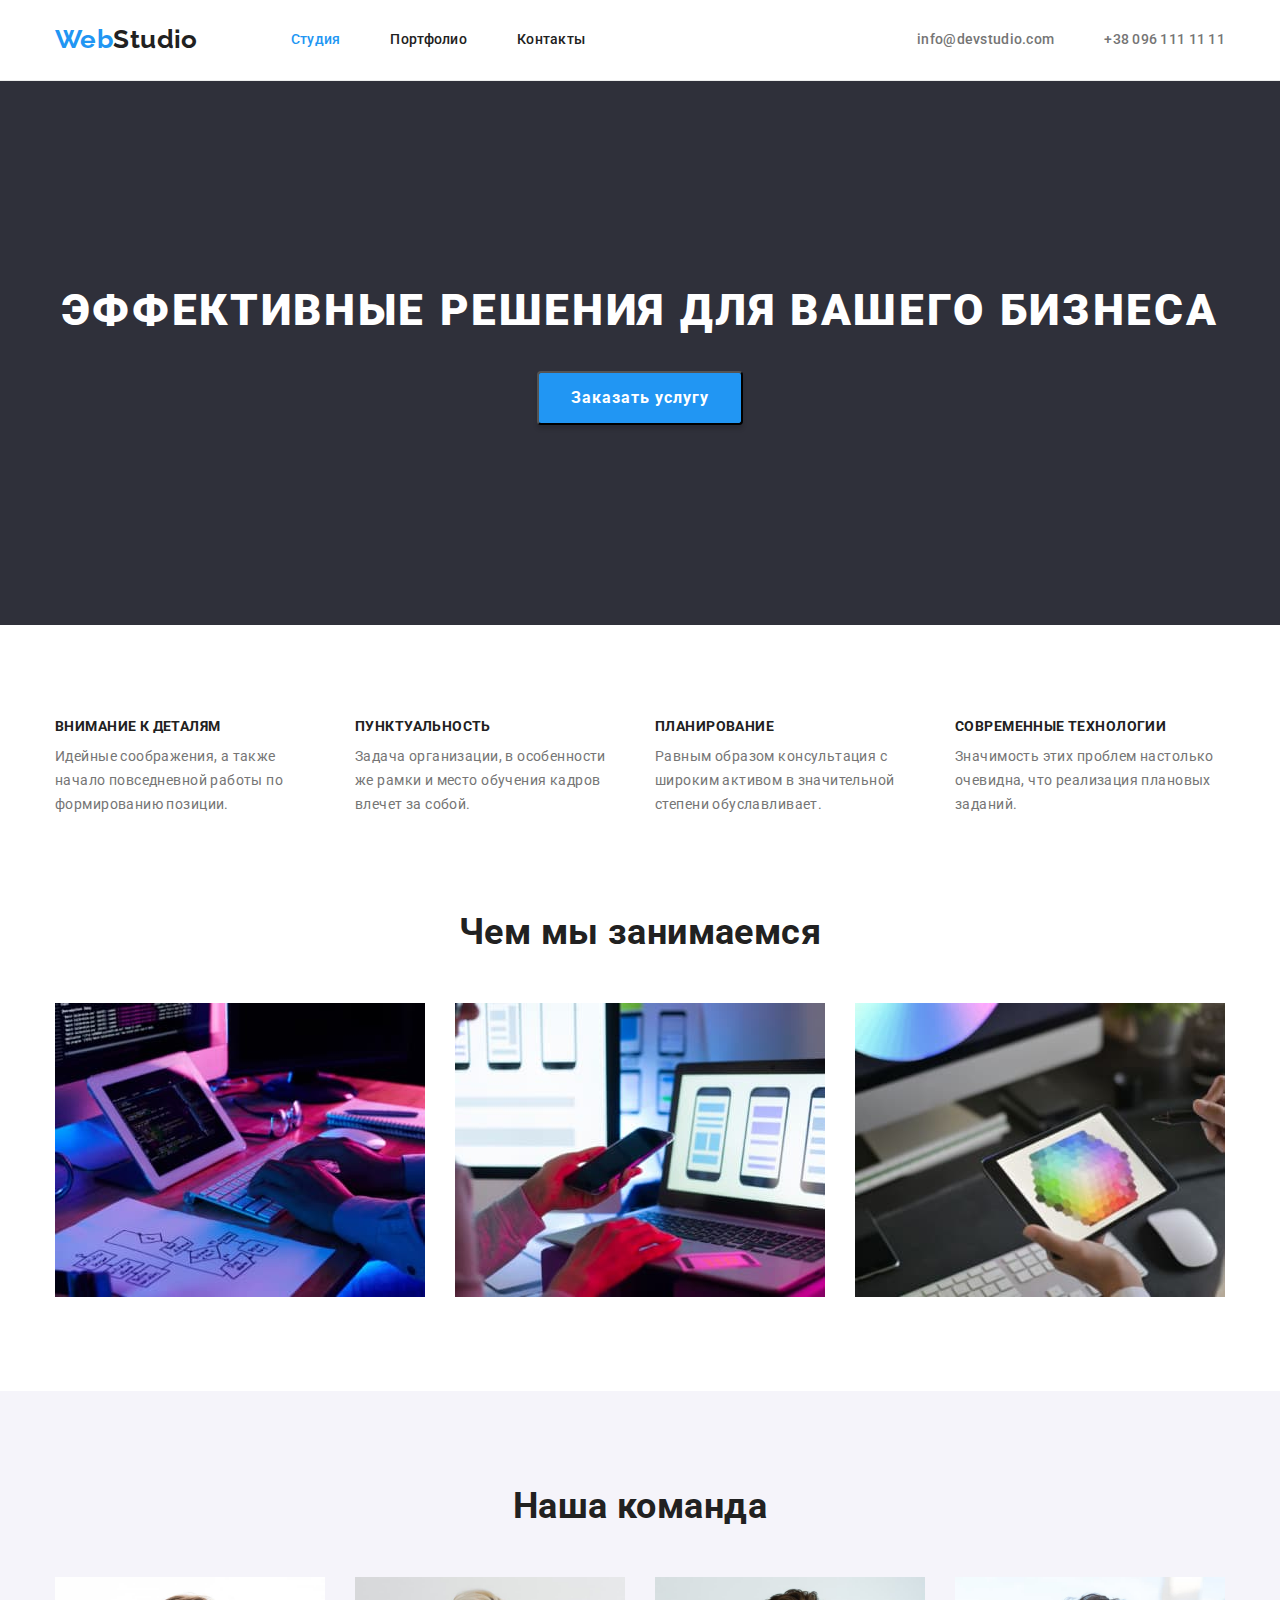
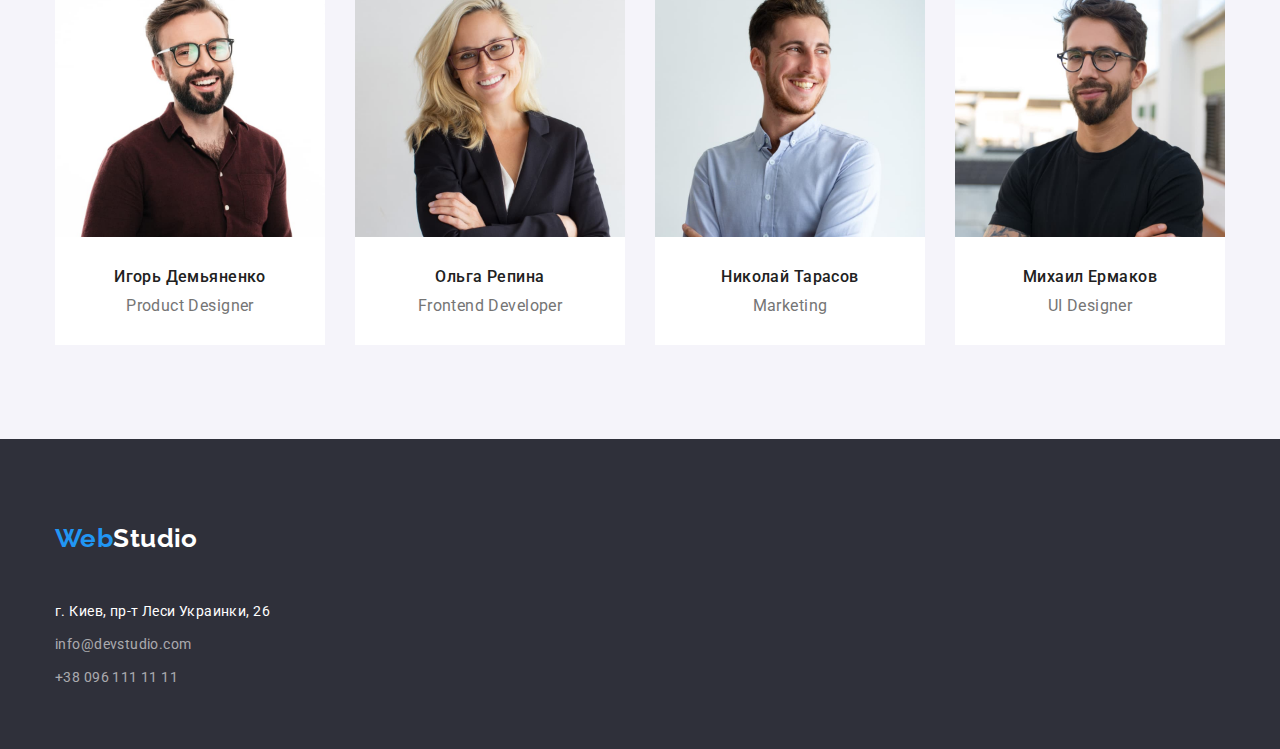
==== index.html @ 86b3f027 "add geometry" ====
<!DOCTYPE html>
<html lang="ru">
  <head>
    <meta charset="UTF-8" />
    <meta http-equiv="X-UA-Compatible" content="IE=edge" />
    <meta name="viewport" content="width=device-width, initial-scale=1.0" />
    <title>Document</title>
    <link rel="preconnect" href="https://fonts.googleapis.com" />
    <link rel="preconnect" href="https://fonts.gstatic.com" crossorigin />
    <link
      href="https://fonts.googleapis.com/css2?family=Raleway:wght@700&family=Roboto:wght@400;500;700;900&display=swap"
      rel="stylesheet"
    />
    <link
      rel="stylesheet"
      href="https://cdnjs.cloudflare.com/ajax/libs/modern-normalize/1.1.0/modern-normalize.min.css"
    />
    <link rel="stylesheet" href="./css/style.css" />
  </head>
  <body>
    <!-- Шапка сайта -->
    <header class="page-header">
      <div class="main-nav container">
        <nav class="main-nav">
          <a href="./index.html" lang="en" class="logo">
            <span class="logo-accent">Web</span>Studio</a
          >
          <ul class="site-nav list">
            <li class="item"><a href="" class="site-nav-link current">Студия</a></li>
            <li class="item"><a href="./portfolio.html" class="site-nav-link">Портфолио</a></li>
            <li class="item"><a href="" class="site-nav-link">Контакты</a></li>
          </ul>
        </nav>

        <ul class="main-contact list">
          <li class="item">
            <a href="mailto:info@devstudio.com" class="main-contact-link">info@devstudio.com</a>
          </li>
          <li class="item">
            <a href="tel:+380961111111" class="main-contact-link">+38 096 111 11 11</a>
          </li>
        </ul>
      </div>
    </header>
    <main>
      <!-- Секция герой -->
      <section class="hero">
        <div class="container">
          <h1 class="hero-title">ЭФФЕКТИВНЫЕ РЕШЕНИЯ ДЛЯ ВАШЕГО БИЗНЕСА</h1>
          <button type="button" class="hero-button">Заказать услугу</button>
        </div>
      </section>
      <!-- Качества команды -->
      <section class="quality-section section">
        <div class="container">
          <h2 class="section-title" hidden>Качества команды</h2>
          <ul class="quality-list quality-box list">
            <li class="quality-item">
              <h3 class="quality-list-title">ВНИМАНИЕ К ДЕТАЛЯМ</h3>
              <p class="qulity-list-text">
                Идейные соображения, а также начало повседневной работы по формированию позиции.
              </p>
            </li>
            <li class="quality-item">
              <h3 class="quality-list-title">ПУНКТУАЛЬНОСТЬ</h3>
              <p class="qulity-list-text">
                Задача организации, в особенности же рамки и место обучения кадров влечет за собой.
              </p>
            </li>
            <li class="quality-item">
              <h3 class="quality-list-title">ПЛАНИРОВАНИЕ</h3>
              <p class="qulity-list-text">
                Равным образом консультация с широким активом в значительной степени обуславливает.
              </p>
            </li>
            <li class="quality-item">
              <h3 class="quality-list-title">СОВРЕМЕННЫЕ ТЕХНОЛОГИИ</h3>
              <p class="qulity-list-text">
                Значимость этих проблем настолько очевидна, что реализация плановых заданий.
              </p>
            </li>
          </ul>
        </div>
      </section>
      <!-- Чем мы занимаемся -->
      <section class="working-section">
        <div class="container">
          <h2 class="section-title">Чем мы занимаемся</h2>
          <ul class="working-list list">
            <li class="working-item">
              <img src="./images/development.jpg" alt="верстка" width="370" height="294" />
            </li>
            <li class="working-item">
              <img src="./images/design.jpg" alt="дизайн" width="370" height="294" />
            </li>
            <li class="working-item">
              <img
                src="./images/colorpalette.jpg"
                alt="внешнее оформление"
                width="370"
                height="294"
              />
            </li>
          </ul>
        </div>
      </section>
      <!-- Наша команда -->
      <section class="team-section section">
        <div class="container">
          <h2 class="section-title">Наша команда</h2>
          <ul class="team-list list">
            <li class="team-list-item">
              <img src="./images/igor.jpg" alt="Член команды Игорь Демьяненко" width="270" />
              <h3 class="team-list-name">Игорь Демьяненко</h3>
              <p class="team-list-position" lang="en">Product Designer</p>
            </li>
            <li class="team-list-item">
              <img src="./images/olga.jpg" alt="Член команды Ольга Репина" width="270" />
              <h3 class="team-list-name">Ольга Репина</h3>
              <p class="team-list-position" lang="en">Frontend Developer</p>
            </li>
            <li class="team-list-item">
              <img src="./images/nicolas.jpg" alt="Член команды Николай Тарасов" width="270" />
              <h3 class="team-list-name">Николай Тарасов</h3>
              <p class="team-list-position" lang="en">Marketing</p>
            </li>
            <li class="team-list-item">
              <img src="./images/misha.jpg" alt="Член команды Михаил Ермаков" width="270" />
              <h3 class="team-list-name">Михаил Ермаков</h3>
              <p class="team-list-position" lang="en">UI Designer</p>
            </li>
          </ul>
        </div>
      </section>
    </main>

    <!-- Подвал сайта -->
    <footer class="footer">
      <div class="container">
        <a href="./index.html" lang="en" class="logo">
          <span class="logo-accent">Web</span>Studio</a
        >
        <address>
          <ul class="address list">
            <li class="address-item">
              <a
                class="address-link"
                href="https://goo.gl/maps/cTay3ysUZgRBHp5K7"
                target="_blank"
                rel="noopener noreferrer"
                >г. Киев, пр-т Леси Украинки, 26</a
              >
            </li>
            <li class="address-item">
              <a class="address-link" href="mailto:info@devstudio.com">info@devstudio.com</a>
            </li>
            <li class="address-item">
              <a class="address-link" href="tel:+380961111111">+38 096 111 11 11</a>
            </li>
          </ul>
        </address>
      </div>
    </footer>
  </body>
</html>
---- css/style.css ----
:root {
  --primary-text-color: #212121;
  --secondary-text-color: #757575;
  --accent-color: #2196f3;
  --white-color: #ffffff;
  --footer-contacts-color: rgba(255, 255, 255, 0.6);
  --background-dark-color: #2f303a;
  --background-grey-color: #f5f4fa;
  --background-light-color: #e5e5e5;
}

body {
  font-family: Roboto, sans-serif;
  color: var(--primary-text-color);
  letter-spacing: 0.03em;
  font-size: 14px;
}

button {
  font-family: inherit;
}

img {
  display: block;
}

.list {
  padding: 0;
  margin: 0;
  list-style: none;
}

.section {
  padding: 94px 0;
}

.section-title {
  margin-bottom: 50px;
  margin-top: 0;

  font-weight: 700;
  font-size: 36px;
  line-height: 1.17;
  text-align: center;
}

.container {
  margin-left: auto;
  margin-right: auto;
  padding-left: 15px;
  padding-right: 15px;
  width: 1200px;
}

/* Header */
.page-header {
  border-bottom: 1px solid #ececec;
}

.main-nav {
  display: flex;
  align-items: center;
}

.logo {
  display: block;
  padding-top: 24px;
  padding-bottom: 25px;

  color: var(--primary-text-color);
  font-family: Raleway, sans-serif;
  font-weight: 700;
  font-size: 26px;
  line-height: 1.19;
  text-decoration: none;
}

.logo-accent {
  color: var(--accent-color);
}

.site-nav {
  display: flex;
  margin-left: 93px;
}

.site-nav .item:not(:last-child) {
  margin-right: 50px;
}

.site-nav-link {
  display: block;
  padding-top: 32px;
  padding-bottom: 32px;

  color: var(--primary-text-color);
  font-weight: 500;
  line-height: 1.14;
  letter-spacing: 0.02em;
  text-decoration: none;
}

.site-nav-link:hover,
.site-nav-link:focus {
  color: var(--accent-color);
}

.site-nav-link.current {
  color: var(--accent-color);
}

.main-contact {
  margin-left: auto;
  display: flex;
}

.main-contact .item + .item {
  margin-left: 50px;
}

.main-contact-link {
  display: block;
  padding-top: 32px;
  padding-bottom: 32px;

  color: var(--secondary-text-color);
  font-weight: 500;
  line-height: 1.14;
  letter-spacing: 0.02em;
  text-decoration: none;
}

.main-contact-link:hover,
.main-contact-link:focus {
  color: var(--accent-color);
}

/* Hero section */

.hero {
  padding: 200px 0;

  background-color: var(--background-dark-color);
  text-align: center;
}

.hero-title {
  margin-top: 0;
  margin-bottom: 30px;

  color: var(--white-color);
  font-weight: 900;
  font-size: 44px;
  line-height: 1.36;
  letter-spacing: 0.06em;
}

.hero-button {
  padding: 10px 32px;
  border-radius: 4px;
  box-shadow: 0px 4px 4px rgba(0, 0, 0, 0.15);

  color: var(--white-color);
  background-color: var(--accent-color);
  font-weight: 700;
  font-size: 16px;
  line-height: 1.88;
  text-align: center;
  letter-spacing: 0.06em;

  cursor: pointer;
}

/* Секция "качества команды" */

.quality-box {
  display: flex;
}

.quality-item {
  width: 270px;

  margin-left: 30px;
}

.quality-item:first-child {
  margin-left: 0;
}

.quality-list-title {
  margin-top: 0;
  margin-bottom: 10px;

  font-weight: 700;
  font-size: 14px;
  line-height: 1.14;
}

.qulity-list-text {
  margin-top: 0;
  margin-bottom: 0;

  color: var(--secondary-text-color);

  line-height: 1.71;
}

/* Секция "чем занимаемся" */

.working-section {
  padding-top: 0;
  padding-bottom: 94px;
}

.working-list {
  display: flex;
}

.working-item {
  width: 370px;
  margin-left: 30px;
}

.working-item:first-child {
  margin-left: 0;
}

/* Секция Наша команда */

.team-section {
  background-color: var(--background-grey-color);
}

.team-list {
  display: flex;
}

.team-list-item {
  background-color: var(--white-color);

  margin-left: 30px;
  width: 270px;
}

.team-list-item:first-child {
  margin-left: 0;
}

.team-list-name {
  margin-top: 30px;
  margin-bottom: 10px;

  font-weight: 500;
  font-size: 16px;
  line-height: 1.19;
  text-align: center;
}

.team-list-position {
  margin-top: 0;
  margin-bottom: 30px;

  color: var(--secondary-text-color);
  font-size: 16px;
  line-height: 1.19;
  text-align: center;
}

/* Футер */

.footer {
  padding: 60px 0;

  background-color: var(--background-dark-color);
}

.footer .logo {
  display: block;
  margin-bottom: 20px;

  color: var(--white-color);
}

.address-item {
  margin-bottom: 9px;
}

.address-item:last-child {
  margin-bottom: 0;
}

.address-link {
  color: var(--footer-contacts-color);

  line-height: 1.72;
  text-decoration: none;
  font-style: normal;
}

.address-link[target='_blank'] {
  color: var(--white-color);
}

.address-link:hover,
.address-link:focus {
  color: var(--accent-color);
}

/* Страница Портфолио */

/* Список проектов */

.filter {
  display: flex;
  justify-content: center;
  margin-bottom: 50px;
}

.filter-item {
  margin-left: 8px;
}
.filter-item:first-child {
  margin-left: 0;
}

.filter .button {
  background-color: var(--background-grey-color);
  color: var(--primary-text-color);
  font-weight: 500;
  font-size: 16px;
  line-height: 1.63;

  padding: 6px 22px;
  border-radius: 4px;

  cursor: pointer;
}

.filter .button:hover,
.filter .button:focus {
  background-color: var(--accent-color);
  color: var(--white-color);
}

.button.current {
  background-color: var(--accent-color);
  color: var(--white-color);
}

.projects {
  display: flex;
  flex-wrap: wrap;
}

.projects-item {
  width: 370px;
  margin-right: 30px;
  margin-bottom: 30px;
}

.projects-item:nth-child(3n) {
  margin-right: 0;
}

.projects-item:nth-last-child(-n + 3) {
  margin-bottom: 0;
}

.projects-title {
  color: var(--primary-text-color);
  font-weight: 700;
  font-size: 18px;
  line-height: 2;
  letter-spacing: 0.06em;

  margin-top: 0px;
  margin-bottom: 4px;
}

.card-description {
  border: 1px solid #eeeeee;

  padding: 20px 24px;
}

.projects-type {
  color: var(--secondary-text-color);
  font-size: 16px;
  line-height: 1.88;

  margin-top: 0;
  margin-bottom: 0;
}

.projects .link {
  text-decoration: none;
}
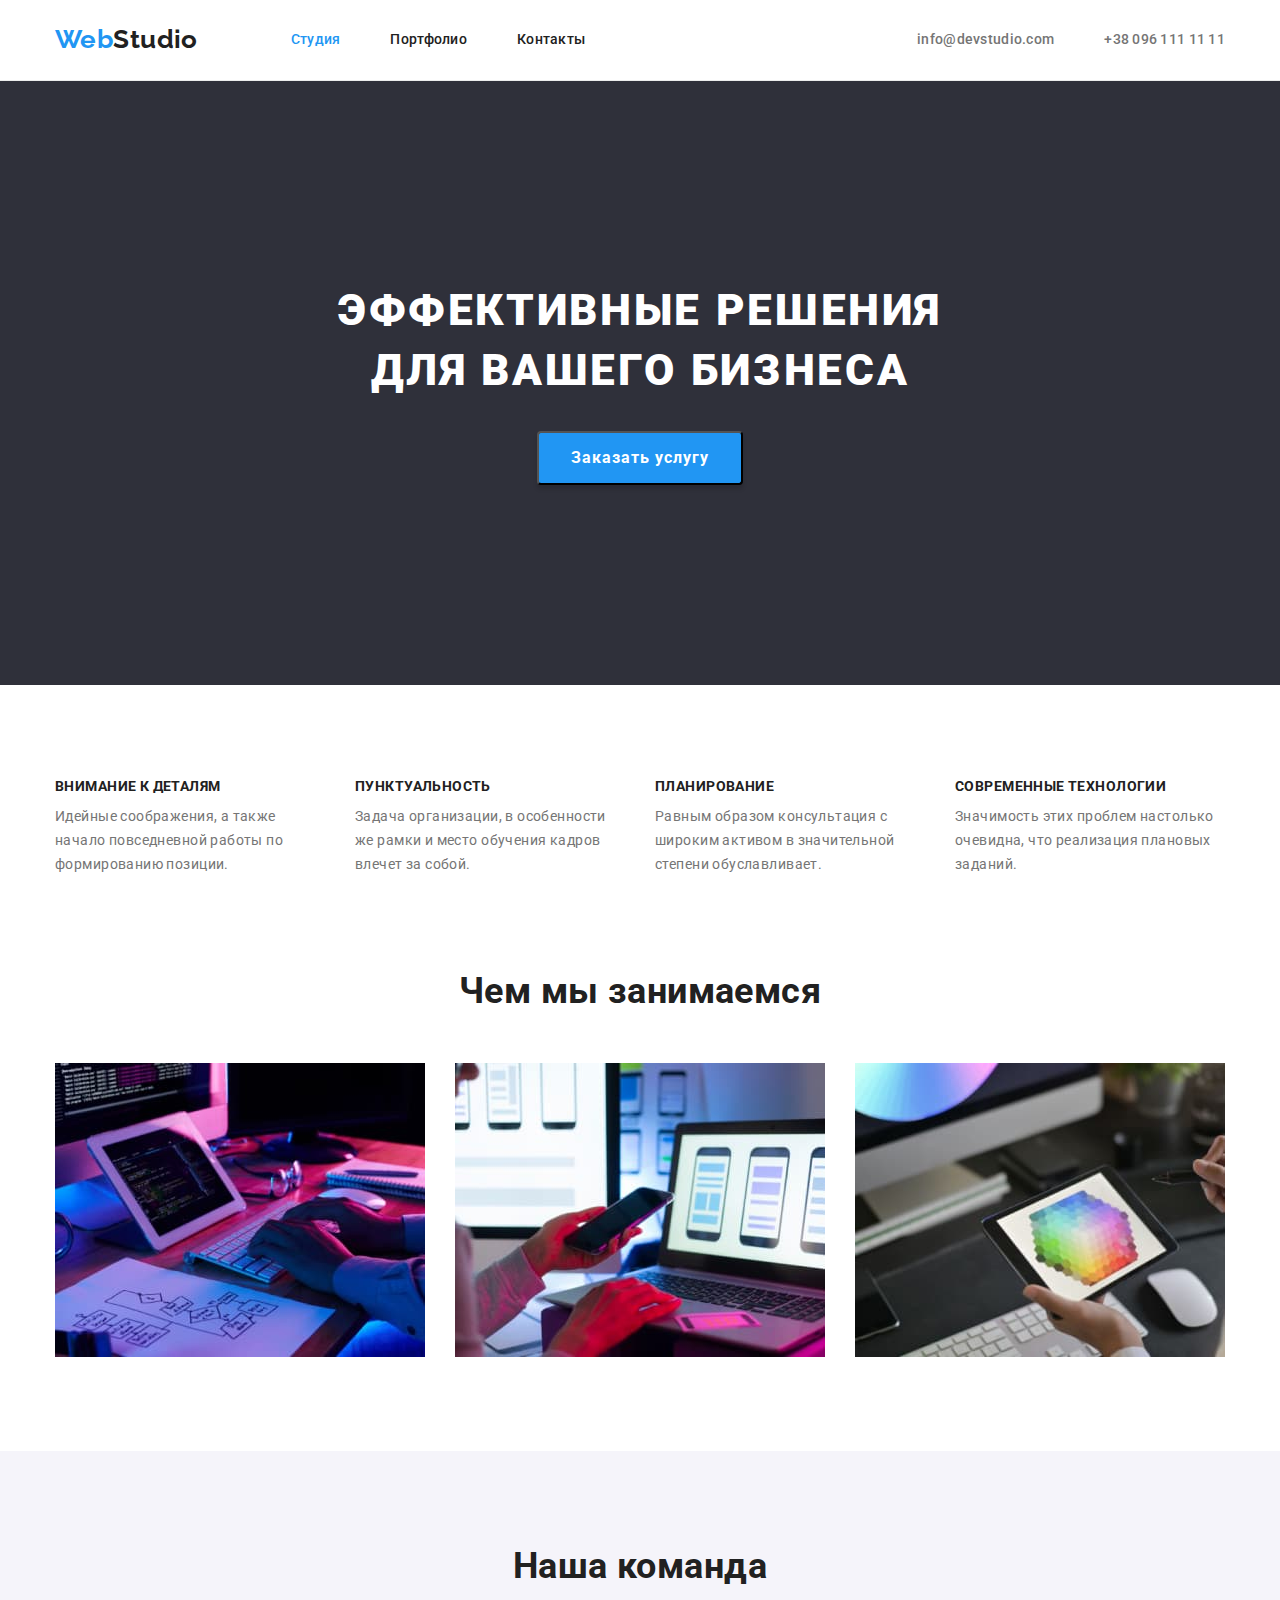
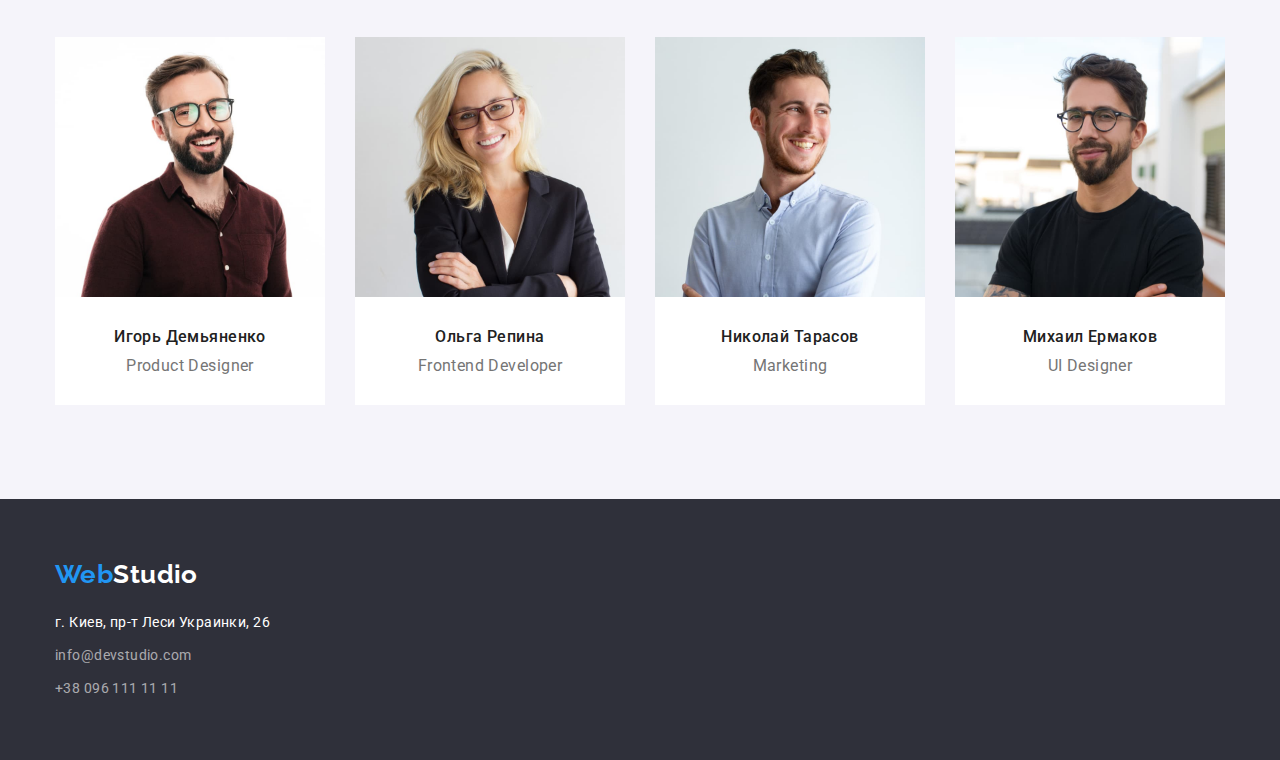
==== commit 284d1ba9: "add some changes" ====
--- a/index.html
+++ b/index.html
@@ -111,23 +111,31 @@
           <ul class="team-list list">
             <li class="team-list-item">
               <img src="./images/igor.jpg" alt="Член команды Игорь Демьяненко" width="270" />
-              <h3 class="team-list-name">Игорь Демьяненко</h3>
-              <p class="team-list-position" lang="en">Product Designer</p>
+              <div class="team-signature">
+                <h3 class="team-list-name">Игорь Демьяненко</h3>
+                <p class="team-list-position" lang="en">Product Designer</p>
+              </div>
             </li>
             <li class="team-list-item">
               <img src="./images/olga.jpg" alt="Член команды Ольга Репина" width="270" />
-              <h3 class="team-list-name">Ольга Репина</h3>
-              <p class="team-list-position" lang="en">Frontend Developer</p>
+              <div class="team-signature">
+                <h3 class="team-list-name">Ольга Репина</h3>
+                <p class="team-list-position" lang="en">Frontend Developer</p>
+              </div>
             </li>
             <li class="team-list-item">
               <img src="./images/nicolas.jpg" alt="Член команды Николай Тарасов" width="270" />
-              <h3 class="team-list-name">Николай Тарасов</h3>
-              <p class="team-list-position" lang="en">Marketing</p>
+              <div class="team-signature">
+                <h3 class="team-list-name">Николай Тарасов</h3>
+                <p class="team-list-position" lang="en">Marketing</p>
+              </div>
             </li>
             <li class="team-list-item">
               <img src="./images/misha.jpg" alt="Член команды Михаил Ермаков" width="270" />
-              <h3 class="team-list-name">Михаил Ермаков</h3>
-              <p class="team-list-position" lang="en">UI Designer</p>
+              <div class="team-signature">
+                <h3 class="team-list-name">Михаил Ермаков</h3>
+                <p class="team-list-position" lang="en">UI Designer</p>
+              </div>
             </li>
           </ul>
         </div>
--- a/css/style.css
+++ b/css/style.css
@@ -144,6 +144,12 @@
   text-align: center;
 }
 
+.hero > .container {
+  width: 696px;
+  padding-left: 0;
+  padding-right: 0;
+}
+
 .hero-title {
   margin-top: 0;
   margin-bottom: 30px;
@@ -171,6 +177,12 @@
   cursor: pointer;
 }
 
+.hero-button:hover,
+.hero-button:focus {
+  color: var(--white-color);
+  background-color: #188ce8;
+}
+
 /* Секция "качества команды" */
 
 .quality-box {
@@ -246,8 +258,13 @@
   margin-left: 0;
 }
 
+.team-signature {
+  padding-top: 30px;
+  padding-bottom: 30px;
+}
+
 .team-list-name {
-  margin-top: 30px;
+  margin-top: 0;
   margin-bottom: 10px;
 
   font-weight: 500;
@@ -258,7 +275,7 @@
 
 .team-list-position {
   margin-top: 0;
-  margin-bottom: 30px;
+  margin-bottom: 0;
 
   color: var(--secondary-text-color);
   font-size: 16px;
@@ -277,6 +294,8 @@
 .footer .logo {
   display: block;
   margin-bottom: 20px;
+  padding-bottom: 0;
+  padding-top: 0;
 
   color: var(--white-color);
 }
